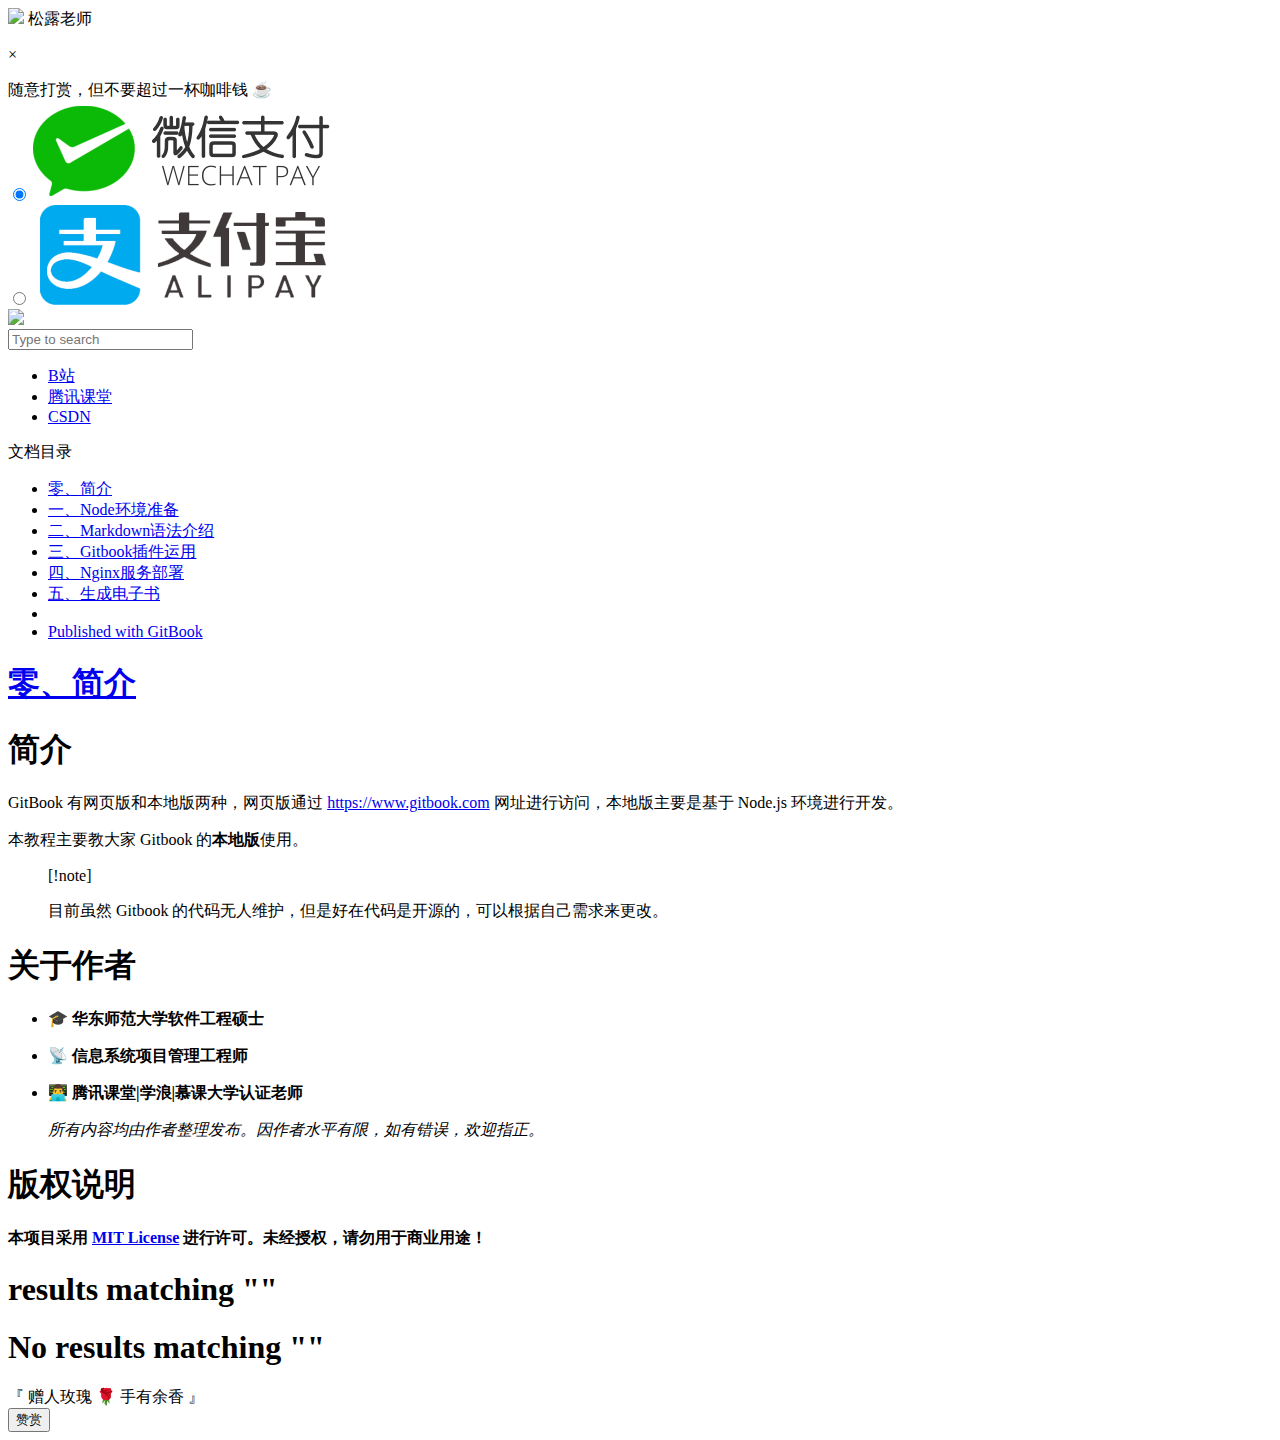
==== index.html @ 58464370 "Add files via upload" ====
<!DOCTYPE HTML>
<html lang="" >
    <head>
        <meta charset="UTF-8">
        <meta content="text/html; charset=utf-8" http-equiv="Content-Type">
        <title>零、简介 · Gitbook操作指南</title>
        <meta http-equiv="X-UA-Compatible" content="IE=edge" />
        <meta name="description" content="">
        <meta name="generator" content="GitBook 3.2.3">
        <meta name="author" content="松露老师">
        
        
    
    <link rel="stylesheet" href="gitbook/style.css">

    
            
                
                <link rel="stylesheet" href="gitbook/gitbook-plugin-code/plugin.css">
                
            
                
                <link rel="stylesheet" href="gitbook/gitbook-plugin-expandable-chapters/expandable-chapters.css">
                
            
                
                <link rel="stylesheet" href="gitbook/gitbook-plugin-back-to-top-button/plugin.css">
                
            
                
                <link rel="stylesheet" href="gitbook/gitbook-plugin-search-pro/search.css">
                
            
                
                <link rel="stylesheet" href="gitbook/gitbook-plugin-flexible-alerts/style.css">
                
            
                
                <link rel="stylesheet" href="gitbook/gitbook-plugin-highlight/website.css">
                
            
                
                <link rel="stylesheet" href="gitbook/gitbook-plugin-fontsettings/website.css">
                
            
                
                <link rel="stylesheet" href="gitbook/gitbook-plugin-theme-lou/lou.css">
                
            
        

    

    
        
    
        
    
        
    
        
    
        
    
        
    

        
    
    
    <meta name="HandheldFriendly" content="true"/>
    <meta name="viewport" content="width=device-width, initial-scale=1, user-scalable=no">
    <meta name="apple-mobile-web-app-capable" content="yes">
    <meta name="apple-mobile-web-app-status-bar-style" content="black">
    <link rel="apple-touch-icon-precomposed" sizes="152x152" href="gitbook/images/apple-touch-icon-precomposed-152.png">
    <link rel="shortcut icon" href="gitbook/images/favicon.ico" type="image/x-icon">

    
    <link rel="next" href="1环境准备.html" />
    
    

    </head>
    <body>
         
<div class="donate-modal modal">
  <div class="modal-header">
    <div>
      <span>
        <img
          id="modal-avatar"
          class="modal-avatar"
          src="https://qinius.kujiajia.xyz/aaa-dobe/%E5%8D%A1%E9%80%9A%E8%90%8C%E5%A4%B4%E5%83%8F.png"
        />
      </span>
      <span id="nickname"> 松露老师 </span>
      <p class="modal-close close" onclick="closeDonateModal()">×</p>
    </div>
    <div class="message">
      <div class="tip">
        <i></i>
        <span>随意打赏，但不要超过一杯咖啡钱 ☕️</span>
      </div>
    </div>
  </div>
  <div class="modal-content">
    <div class="modal-pay-way">
      <div id="wxpay" onclick="showDonateImg(0)">
        <input
          type="radio"
          name="pay-way"
          value="wxpay"
          class="zs-type"
          checked="checked"
        />
        <span>
          <img
            id="wxpay-logo"
            src="[data-uri]"
          />
        </span>
      </div>
      <div id="alipay" onclick="showDonateImg(1)">
        <input type="radio" name="pay-way" value="alipay" class="zs-type" />
        <span>
          <img
            id="alipay-logo"
            src="[data-uri]"
          />
        </span>
      </div>
    </div>
    <div class="modal-pay-qrcode">
      <img id="wxpay-code" src="https://qinius.kujiajia.xyz/aaa-dobe/%E8%B5%9E%E8%B5%8F%E7%A0%81-%E5%BE%AE%E4%BF%A1-%E6%96%B9.png" />
      <img
        id="alipay-code"
        src="https://qinius.kujiajia.xyz/aaa-dobe/%E8%B5%9E%E8%B5%8F%E7%A0%81-%E6%94%AF%E4%BB%98%E5%AE%9D-%E6%96%B9.png"
        hidden
      />
    </div>
  </div>
</div>
<div class="mask"></div>


<div class="book">
  <div class="header-inner">
    <!-- LOGO -->
    <div class="logo"></div>
    <span class="title"></span>

    <!-- Search -->
    
<div id="book-search-input" role="search">
    <input type="text" placeholder="Type to search" />
</div>


    <!-- Nav -->
    <ul class="header-nav">
      <li>
        <a href="https://space.bilibili.com/378936143" target="_blank">B站</a>
      </li><li>
        <a href="https://ke.qq.com/course/3613637" target="_blank">腾讯课堂</a>
      </li><li>
        <a href="https://edu.csdn.net/course/detail/32032" target="_blank">CSDN</a>
      </li>
    </ul>
  </div>

  <div class="book-summary">
    <div class="book-summary-title">文档目录</div>
     
    <nav role="navigation">


<ul class="summary">
    
    

    

    
        
        
    
        <li class="chapter active" data-level="1.1" data-path="./">
            
                <a href="./">
            
                    
                    零、简介
            
                </a>
            

            
        </li>
    
        <li class="chapter " data-level="1.2" data-path="1环境准备.html">
            
                <a href="1环境准备.html">
            
                    
                    一、Node环境准备
            
                </a>
            

            
        </li>
    
        <li class="chapter " data-level="1.3" data-path="2语法介绍.html">
            
                <a href="2语法介绍.html">
            
                    
                    二、Markdown语法介绍
            
                </a>
            

            
        </li>
    
        <li class="chapter " data-level="1.4" data-path="3插件运用.html">
            
                <a href="3插件运用.html">
            
                    
                    三、Gitbook插件运用
            
                </a>
            

            
        </li>
    
        <li class="chapter " data-level="1.5" data-path="4服务部署.html">
            
                <a href="4服务部署.html">
            
                    
                    四、Nginx服务部署
            
                </a>
            

            
        </li>
    
        <li class="chapter " data-level="1.6" data-path="5生成电子书.html">
            
                <a href="5生成电子书.html">
            
                    
                    五、生成电子书
            
                </a>
            

            
        </li>
    

    

    <li class="divider"></li>

    <li>
        <a href="https://www.gitbook.com" target="blank" class="gitbook-link">
            Published with GitBook
        </a>
    </li>
</ul>

</nav>
     
  </div>

  <!-- Content nav -->
  <div class="book-anchor">
    <div class="book-anchor-title"></div>

    <div class="book-anchor-body"></div>
  </div>

  <div class="book-body">
    
    <div class="body-inner">
       

<div class="book-header" role="navigation">
    

    <!-- Title -->
    <h1>
        <i class="fa fa-circle-o-notch fa-spin"></i>
        <a href="." >零、简介</a>
    </h1>
</div>



      <div class="page-wrapper" tabindex="-1" role="main">
        <div class="page-inner">
          
<div id="book-search-results">
    <div class="search-noresults">
    
          <section class="normal markdown-section">
             <p><span id="hidden-autonumber"></span></p>
<h1 class="article-title no-number" id="&#x7B80;&#x4ECB;">&#x7B80;&#x4ECB;</h1>

<p>GitBook &#x6709;&#x7F51;&#x9875;&#x7248;&#x548C;&#x672C;&#x5730;&#x7248;&#x4E24;&#x79CD;&#xFF0C;&#x7F51;&#x9875;&#x7248;&#x901A;&#x8FC7; <a href="https://www.gitbook.com" target="_blank">https://www.gitbook.com</a> &#x7F51;&#x5740;&#x8FDB;&#x884C;&#x8BBF;&#x95EE;&#xFF0C;&#x672C;&#x5730;&#x7248;&#x4E3B;&#x8981;&#x662F;&#x57FA;&#x4E8E; Node.js &#x73AF;&#x5883;&#x8FDB;&#x884C;&#x5F00;&#x53D1;&#x3002;</p>
<p>&#x672C;&#x6559;&#x7A0B;&#x4E3B;&#x8981;&#x6559;&#x5927;&#x5BB6; Gitbook &#x7684;<strong>&#x672C;&#x5730;&#x7248;</strong>&#x4F7F;&#x7528;&#x3002;</p>
<blockquote>
<p>[!note]</p>
<p>&#x76EE;&#x524D;&#x867D;&#x7136; Gitbook &#x7684;&#x4EE3;&#x7801;&#x65E0;&#x4EBA;&#x7EF4;&#x62A4;&#xFF0C;&#x4F46;&#x662F;&#x597D;&#x5728;&#x4EE3;&#x7801;&#x662F;&#x5F00;&#x6E90;&#x7684;&#xFF0C;&#x53EF;&#x4EE5;&#x6839;&#x636E;&#x81EA;&#x5DF1;&#x9700;&#x6C42;&#x6765;&#x66F4;&#x6539;&#x3002;</p>
</blockquote>
<h1 class="article-title no-number" id="&#x5173;&#x4E8E;&#x4F5C;&#x8005;">&#x5173;&#x4E8E;&#x4F5C;&#x8005;</h1>

<ul>
<li><p><strong>&#x1F393; &#x534E;&#x4E1C;&#x5E08;&#x8303;&#x5927;&#x5B66;&#x8F6F;&#x4EF6;&#x5DE5;&#x7A0B;&#x7855;&#x58EB;</strong></p>
</li>
<li><p><strong>&#x1F4E1; &#x4FE1;&#x606F;&#x7CFB;&#x7EDF;&#x9879;&#x76EE;&#x7BA1;&#x7406;&#x5DE5;&#x7A0B;&#x5E08;</strong></p>
</li>
<li><p><strong>&#x1F468;&#x200D;&#x1F4BB; &#x817E;&#x8BAF;&#x8BFE;&#x5802;|&#x5B66;&#x6D6A;|&#x6155;&#x8BFE;&#x5927;&#x5B66;&#x8BA4;&#x8BC1;&#x8001;&#x5E08;</strong></p>
</li>
</ul>
<blockquote>
<p><em>&#x6240;&#x6709;&#x5185;&#x5BB9;&#x5747;&#x7531;&#x4F5C;&#x8005;&#x6574;&#x7406;&#x53D1;&#x5E03;&#x3002;&#x56E0;&#x4F5C;&#x8005;&#x6C34;&#x5E73;&#x6709;&#x9650;&#xFF0C;&#x5982;&#x6709;&#x9519;&#x8BEF;&#xFF0C;&#x6B22;&#x8FCE;&#x6307;&#x6B63;&#x3002;</em></p>
</blockquote>
<h1 class="article-title no-number" id="&#x7248;&#x6743;&#x8BF4;&#x660E;">&#x7248;&#x6743;&#x8BF4;&#x660E;</h1>

<p><strong>&#x672C;&#x9879;&#x76EE;&#x91C7;&#x7528; <a href="https://opensource.org/licenses/MIT" target="_blank">MIT License</a> &#x8FDB;&#x884C;&#x8BB8;&#x53EF;&#x3002;&#x672A;&#x7ECF;&#x6388;&#x6743;&#xFF0C;&#x8BF7;&#x52FF;&#x7528;&#x4E8E;&#x5546;&#x4E1A;&#x7528;&#x9014;&#xFF01;</strong></p>
 
          </section>
          
    </div>
    <div class="search-results">
        <div class="has-results">
            
            <h1 class="search-results-title"><span class='search-results-count'></span> results matching "<span class='search-query'></span>"</h1>
            <ul class="search-results-list"></ul>
            
        </div>
        <div class="no-results">
            
            <h1 class="search-results-title">No results matching "<span class='search-query'></span>"</h1>
            
        </div>
    </div>
</div>
 
          <div class="book-footer">
            
            <div class="donate">
              <div>『 赠人玫瑰 🌹 手有余香 』</div>
              <button class="donate-btn" onclick="showModal()">赞赏</button>
            </div>
             
            <div class="copyright"></div>
            
          </div>
          
        </div>
      </div>
      
    </div>

      
    <a
      href="1环境准备.html"
      class="
        navigation navigation-next
        navigation-unique
      "
      aria-label="Next page: 一、Node环境准备"
    >
      <i class="fa fa-angle-right"></i>
    </a>
      
  </div>
  <script>
    function showModal() {
      document.getElementsByClassName("mask")[0].style.display = "block";
      document.getElementsByClassName("donate-modal")[0].style.display =
        "block";
    }
    // 切换赞赏码
    function showDonateImg(num) {
      let alipay = "";
      let wxpay = ""
      if(num){
        wxpay = "hidden"
      }else{
        alipay = "hidden"
      }
      document.getElementById("wxpay-code").hidden = wxpay;
      document.getElementById("alipay-code").hidden = alipay;
      document.getElementsByName("pay-way")[num].checked = "checked";
    }

    // 关闭赞赏框
    function closeDonateModal() {
      document.getElementsByClassName("mask")[0].style.display = "none";
      document.getElementsByClassName("donate-modal")[0].style.display = "none";
    }

    var gitbook = gitbook || [];
    gitbook.push(function () {
      gitbook.page.hasChanged({"page":{"title":"零、简介","level":"1.1","depth":1,"next":{"title":"一、Node环境准备","level":"1.2","depth":1,"path":"1环境准备.md","ref":"1环境准备.md","articles":[]},"dir":"ltr"},"config":{"plugins":["-lunr","-sharing","-search","-favicon","code","expandable-chapters","theme-lou","back-to-top-button","search-pro","flexible-alerts"],"styles":{"website":"styles/website.css","pdf":"styles/pdf.css","epub":"styles/epub.css","mobi":"styles/mobi.css","ebook":"styles/ebook.css","print":"styles/print.css"},"pluginsConfig":{"search-pro":{},"code":{"copyButtons":true},"theme-lou":{"hide-elements":[".summary .gitbook-link"],"color":"#2096FF","copyright":{"author":"松露老师"},"forbidCopy":false,"logo":"assets/logo.png","search-placeholder":"众里寻他千百度","copyrightLogo":"assets/copyright.png","favicon":"assets/favicon.ico","autoNumber":3},"fontsettings":{"theme":"white","family":"sans","size":2},"highlight":{},"back-to-top-button":{},"flexible-alerts":{"style":"flat","note":{"label":"Note","icon":"fa fa-info-circle","className":"info"},"tip":{"label":"Tip","icon":"fa fa-lightbulb-o","className":"tip"},"warning":{"label":"Warning","icon":"fa fa-exclamation-triangle","className":"warning"},"danger":{"label":"Attention","icon":"fa fa-ban","className":"danger"}},"theme-default":{"styles":{"website":"styles/website.css","pdf":"styles/pdf.css","epub":"styles/epub.css","mobi":"styles/mobi.css","ebook":"styles/ebook.css","print":"styles/print.css"},"showLevel":false},"expandable-chapters":{}},"theme":"default","author":"松露老师","lang":"zh-cn","pdf":{"pageNumbers":true,"fontSize":12,"fontFamily":"Arial","paperSize":"a4","chapterMark":"pagebreak","pageBreaksBefore":"/","margin":{"right":62,"left":62,"top":56,"bottom":56}},"structure":{"langs":"LANGS.md","readme":"README.md","glossary":"GLOSSARY.md","summary":"SUMMARY.md"},"variables":{"themeLou":{"nav":[{"target":"_blank","url":"https://space.bilibili.com/378936143","name":"B站"},{"target":"_blank","url":"https://ke.qq.com/course/3613637","name":"腾讯课堂"},{"target":"_blank","url":"https://edu.csdn.net/course/detail/32032","name":"CSDN"}],"footer":{"donate":{"button":"赞赏","avatar":"https://qinius.kujiajia.xyz/aaa-dobe/%E5%8D%A1%E9%80%9A%E8%90%8C%E5%A4%B4%E5%83%8F.png","nickname":"松露老师","message":"随意打赏，但不要超过一杯咖啡钱 ☕️","text":"『 赠人玫瑰 🌹 手有余香 』","wxpay":"https://qinius.kujiajia.xyz/aaa-dobe/%E8%B5%9E%E8%B5%8F%E7%A0%81-%E5%BE%AE%E4%BF%A1-%E6%96%B9.png","alipay":"https://qinius.kujiajia.xyz/aaa-dobe/%E8%B5%9E%E8%B5%8F%E7%A0%81-%E6%94%AF%E4%BB%98%E5%AE%9D-%E6%96%B9.png"},"copyright":true}}},"title":"Gitbook操作指南","gitbook":"*","description":"Gitbook电子书示例项目"},"file":{"path":"README.md","mtime":"2022-12-07T01:04:50.823Z","type":"markdown"},"gitbook":{"version":"3.2.3","time":"2022-12-07T01:12:46.435Z"},"basePath":".","book":{"language":""}});
    });
  </script>
</div>

        
    <script src="gitbook/gitbook.js"></script>
    <script src="gitbook/theme.js"></script>
    
        
        <script src="gitbook/gitbook-plugin-code/plugin.js"></script>
        
    
        
        <script src="gitbook/gitbook-plugin-expandable-chapters/expandable-chapters.js"></script>
        
    
        
        <script src="gitbook/gitbook-plugin-back-to-top-button/plugin.js"></script>
        
    
        
        <script src="gitbook/gitbook-plugin-search-pro/jquery.mark.min.js"></script>
        
    
        
        <script src="gitbook/gitbook-plugin-search-pro/search.js"></script>
        
    
        
        <script src="gitbook/gitbook-plugin-flexible-alerts/plugin.js"></script>
        
    
        
        <script src="gitbook/gitbook-plugin-fontsettings/fontsettings.js"></script>
        
    
        
        <script src="gitbook/gitbook-plugin-theme-lou/lou.js"></script>
        
    

    </body>
</html>
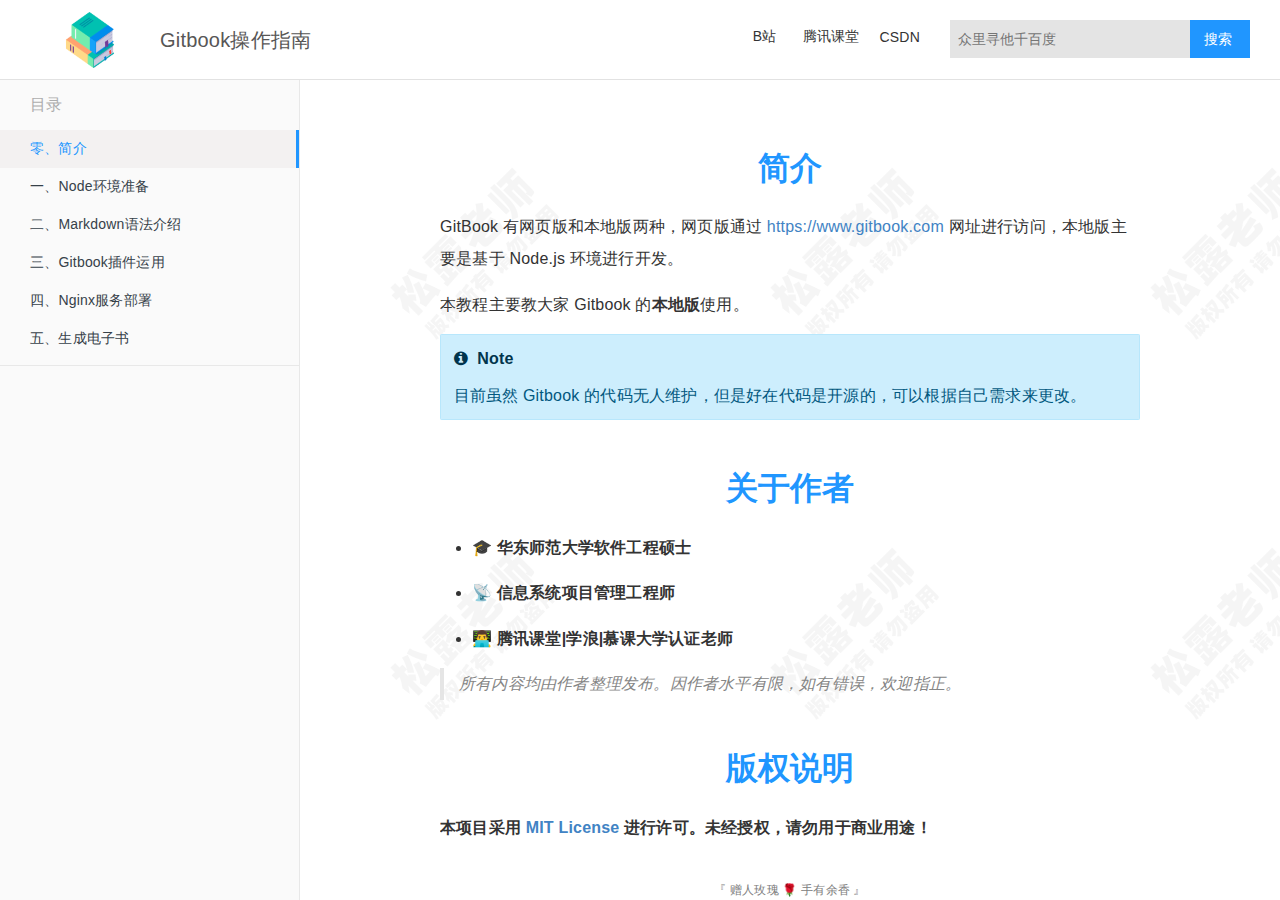
==== commit 98ca607f: "提交信息" ====
--- a/index.html
+++ b/index.html
@@ -411,7 +411,7 @@
 
     var gitbook = gitbook || [];
     gitbook.push(function () {
-      gitbook.page.hasChanged({"page":{"title":"零、简介","level":"1.1","depth":1,"next":{"title":"一、Node环境准备","level":"1.2","depth":1,"path":"1环境准备.md","ref":"1环境准备.md","articles":[]},"dir":"ltr"},"config":{"plugins":["-lunr","-sharing","-search","-favicon","code","expandable-chapters","theme-lou","back-to-top-button","search-pro","flexible-alerts"],"styles":{"website":"styles/website.css","pdf":"styles/pdf.css","epub":"styles/epub.css","mobi":"styles/mobi.css","ebook":"styles/ebook.css","print":"styles/print.css"},"pluginsConfig":{"search-pro":{},"code":{"copyButtons":true},"theme-lou":{"hide-elements":[".summary .gitbook-link"],"color":"#2096FF","copyright":{"author":"松露老师"},"forbidCopy":false,"logo":"assets/logo.png","search-placeholder":"众里寻他千百度","copyrightLogo":"assets/copyright.png","favicon":"assets/favicon.ico","autoNumber":3},"fontsettings":{"theme":"white","family":"sans","size":2},"highlight":{},"back-to-top-button":{},"flexible-alerts":{"style":"flat","note":{"label":"Note","icon":"fa fa-info-circle","className":"info"},"tip":{"label":"Tip","icon":"fa fa-lightbulb-o","className":"tip"},"warning":{"label":"Warning","icon":"fa fa-exclamation-triangle","className":"warning"},"danger":{"label":"Attention","icon":"fa fa-ban","className":"danger"}},"theme-default":{"styles":{"website":"styles/website.css","pdf":"styles/pdf.css","epub":"styles/epub.css","mobi":"styles/mobi.css","ebook":"styles/ebook.css","print":"styles/print.css"},"showLevel":false},"expandable-chapters":{}},"theme":"default","author":"松露老师","lang":"zh-cn","pdf":{"pageNumbers":true,"fontSize":12,"fontFamily":"Arial","paperSize":"a4","chapterMark":"pagebreak","pageBreaksBefore":"/","margin":{"right":62,"left":62,"top":56,"bottom":56}},"structure":{"langs":"LANGS.md","readme":"README.md","glossary":"GLOSSARY.md","summary":"SUMMARY.md"},"variables":{"themeLou":{"nav":[{"target":"_blank","url":"https://space.bilibili.com/378936143","name":"B站"},{"target":"_blank","url":"https://ke.qq.com/course/3613637","name":"腾讯课堂"},{"target":"_blank","url":"https://edu.csdn.net/course/detail/32032","name":"CSDN"}],"footer":{"donate":{"button":"赞赏","avatar":"https://qinius.kujiajia.xyz/aaa-dobe/%E5%8D%A1%E9%80%9A%E8%90%8C%E5%A4%B4%E5%83%8F.png","nickname":"松露老师","message":"随意打赏，但不要超过一杯咖啡钱 ☕️","text":"『 赠人玫瑰 🌹 手有余香 』","wxpay":"https://qinius.kujiajia.xyz/aaa-dobe/%E8%B5%9E%E8%B5%8F%E7%A0%81-%E5%BE%AE%E4%BF%A1-%E6%96%B9.png","alipay":"https://qinius.kujiajia.xyz/aaa-dobe/%E8%B5%9E%E8%B5%8F%E7%A0%81-%E6%94%AF%E4%BB%98%E5%AE%9D-%E6%96%B9.png"},"copyright":true}}},"title":"Gitbook操作指南","gitbook":"*","description":"Gitbook电子书示例项目"},"file":{"path":"README.md","mtime":"2022-12-07T01:04:50.823Z","type":"markdown"},"gitbook":{"version":"3.2.3","time":"2022-12-07T01:12:46.435Z"},"basePath":".","book":{"language":""}});
+      gitbook.page.hasChanged({"page":{"title":"零、简介","level":"1.1","depth":1,"next":{"title":"一、Node环境准备","level":"1.2","depth":1,"path":"1环境准备.md","ref":"1环境准备.md","articles":[]},"dir":"ltr"},"config":{"plugins":["-lunr","-sharing","-search","-favicon","code","expandable-chapters","theme-lou","back-to-top-button","search-pro","flexible-alerts"],"styles":{"website":"styles/website.css","pdf":"styles/pdf.css","epub":"styles/epub.css","mobi":"styles/mobi.css","ebook":"styles/ebook.css","print":"styles/print.css"},"pluginsConfig":{"search-pro":{},"code":{"copyButtons":true},"theme-lou":{"hide-elements":[".summary .gitbook-link"],"color":"#2096FF","copyright":{"author":"松露老师"},"forbidCopy":false,"logo":"assets/logo.png","search-placeholder":"众里寻他千百度","copyrightLogo":"assets/copyright.png","favicon":"assets/favicon.ico","autoNumber":3},"fontsettings":{"theme":"white","family":"sans","size":2},"highlight":{},"back-to-top-button":{},"flexible-alerts":{"danger":{"className":"danger","icon":"fa fa-ban","label":"Attention"},"note":{"className":"info","icon":"fa fa-info-circle","label":"Note"},"style":"flat","tip":{"className":"tip","icon":"fa fa-lightbulb-o","label":"Tip"},"warning":{"className":"warning","icon":"fa fa-exclamation-triangle","label":"Warning"}},"theme-default":{"styles":{"website":"styles/website.css","pdf":"styles/pdf.css","epub":"styles/epub.css","mobi":"styles/mobi.css","ebook":"styles/ebook.css","print":"styles/print.css"},"showLevel":false},"expandable-chapters":{}},"theme":"default","author":"松露老师","lang":"zh-cn","pdf":{"pageNumbers":true,"fontSize":12,"fontFamily":"Arial","paperSize":"a4","chapterMark":"pagebreak","pageBreaksBefore":"/","margin":{"right":62,"left":62,"top":56,"bottom":56}},"structure":{"langs":"LANGS.md","readme":"README.md","glossary":"GLOSSARY.md","summary":"SUMMARY.md"},"variables":{"themeLou":{"nav":[{"target":"_blank","url":"https://space.bilibili.com/378936143","name":"B站"},{"target":"_blank","url":"https://ke.qq.com/course/3613637","name":"腾讯课堂"},{"target":"_blank","url":"https://edu.csdn.net/course/detail/32032","name":"CSDN"}],"footer":{"donate":{"button":"赞赏","avatar":"https://qinius.kujiajia.xyz/aaa-dobe/%E5%8D%A1%E9%80%9A%E8%90%8C%E5%A4%B4%E5%83%8F.png","nickname":"松露老师","message":"随意打赏，但不要超过一杯咖啡钱 ☕️","text":"『 赠人玫瑰 🌹 手有余香 』","wxpay":"https://qinius.kujiajia.xyz/aaa-dobe/%E8%B5%9E%E8%B5%8F%E7%A0%81-%E5%BE%AE%E4%BF%A1-%E6%96%B9.png","alipay":"https://qinius.kujiajia.xyz/aaa-dobe/%E8%B5%9E%E8%B5%8F%E7%A0%81-%E6%94%AF%E4%BB%98%E5%AE%9D-%E6%96%B9.png"},"copyright":true}}},"title":"Gitbook操作指南","gitbook":"*","description":"Gitbook电子书示例项目"},"file":{"path":"README.md","mtime":"2022-12-07T01:13:07.000Z","type":"markdown"},"gitbook":{"version":"3.2.3","time":"2023-04-21T16:16:29.232Z"},"basePath":".","book":{"language":""}});
     });
   </script>
 </div>
--- a/gitbook/gitbook-plugin-code/plugin.css
+++ b/gitbook/gitbook-plugin-code/plugin.css
@@ -0,0 +1,37 @@
+#code-textarea {
+  height: 0;
+  position: fixed;
+  top: -1000px;
+  width: 0;
+}
+
+.code-wrapper {
+  position: relative;
+}
+
+.code-wrapper i {
+  color: #c1c7cd;
+  cursor: pointer;
+  font-size: 12px;
+  font-weight: bold;
+  position: absolute;
+  right: 1em;
+  top: 1em;
+}
+
+.code-wrapper pre {
+  background: #f7f8f9;
+  border-radius: 3px;
+  counter-reset: line;
+  font-size: 15px;
+}
+
+.code-wrapper pre > code > span.code-line:before {
+  counter-increment: line;
+  color: #c1c7cd;
+  content: counter(line);
+  display: inline-block;
+  font-size: 12px;
+  margin-right: 1.5em;
+  width: 1em;
+}
--- a/gitbook/gitbook-plugin-expandable-chapters/expandable-chapters.css
+++ b/gitbook/gitbook-plugin-expandable-chapters/expandable-chapters.css
@@ -0,0 +1,29 @@
+.book .book-summary .chapter > .articles {
+	overflow: hidden;
+	max-height: 0px;
+}
+
+.book .book-summary .chapter.expanded > .articles {
+	max-height: 9999px;
+}
+
+.book .book-summary .exc-trigger {
+	position: absolute;
+  	left: 12px;
+  	top: 12px;
+}
+
+.book .book-summary ul.summary li a,
+.book .book-summary ul.summary li span {
+	padding-left: 30px;
+	cursor: pointer;
+}
+
+.book .book-summary .exc-trigger:before {
+  	content: "\f054";
+}
+
+.book .book-summary .expanded > a .exc-trigger:before,
+.book .book-summary .expanded > span .exc-trigger:before {
+	content: "\f078";
+}
--- a/gitbook/gitbook-plugin-back-to-top-button/plugin.css
+++ b/gitbook/gitbook-plugin-back-to-top-button/plugin.css
@@ -0,0 +1,55 @@
+.back-to-top {
+    position: fixed;
+    bottom: 25px;
+    right: 25px;
+    background: rgba(0, 0, 0, 0.5);
+    width: 50px;
+    height: 50px;
+    display: block;
+    text-decoration: none;
+    -webkit-border-radius: 35px;
+    -moz-border-radius: 35px;
+    border-radius: 35px;
+    display: none;
+}
+.back-to-top i {
+    color: #fff;
+    margin: 0;
+    position: relative;
+    left: 15px;
+    top: 14px;
+    font-size: 22px;
+}
+.back-to-top:hover {
+    background: rgba(0, 0, 0, 0.9);
+    cursor: pointer;	
+}
+.book.color-theme-1 .back-to-top {
+    background: rgba(112, 66, 20, 0.5);
+}
+.book.color-theme-1 .back-to-top i {
+    color: #f3eacb;
+}
+.book.color-theme-1 .back-to-top:hover {
+    background: rgba(112, 66, 20, 0.9);
+}
+.book.color-theme-2 .back-to-top {
+    background: rgba(189, 202, 219, 0.5);
+}
+.book.color-theme-2 .back-to-top i {
+    color: #1C1F2B;
+}
+.book.color-theme-2 .back-to-top:hover {
+    background: rgba(189, 202, 219, 0.9);
+}
+
+@media only screen 
+  and (min-device-width: 320px) 
+  and (max-device-width: 480px)
+  and (-webkit-min-device-pixel-ratio: 2)
+  and (orientation: portrait) {
+	.back-to-top {
+		bottom: 10px;
+		right: 10px;
+	}
+}--- a/gitbook/gitbook-plugin-search-pro/search.css
+++ b/gitbook/gitbook-plugin-search-pro/search.css
@@ -0,0 +1,41 @@
+/*
+    This CSS only styled the search results section, not the search input
+    It defines the basic interraction to hide content when displaying results, etc
+*/
+#book-search-input {
+  background: inherit;
+}
+#book-search-results .search-results {
+  display: none;
+}
+#book-search-results .search-results ul.search-results-list {
+  list-style-type: none;
+  padding-left: 0;
+}
+#book-search-results .search-results ul.search-results-list li {
+  margin-bottom: 1.5rem;
+  padding-bottom: 0.5rem;
+  /* Highlight results */
+}
+#book-search-results .search-results ul.search-results-list li p em {
+  background-color: rgba(255, 220, 0, 0.4);
+  font-style: normal;
+}
+#book-search-results .search-results .no-results {
+  display: none;
+}
+#book-search-results.open .search-results {
+  display: block;
+}
+#book-search-results.open .search-noresults {
+  display: none;
+}
+#book-search-results.no-results .search-results .has-results {
+  display: none;
+}
+#book-search-results.no-results .search-results .no-results {
+  display: block;
+}
+#book-search-results span.search-highlight-keyword {
+  background: #ff0;
+}
--- a/gitbook/gitbook-plugin-flexible-alerts/style.css
+++ b/gitbook/gitbook-plugin-flexible-alerts/style.css
@@ -0,0 +1,126 @@
+.alert {
+    display: block;
+    position: relative;
+    word-wrap: break-word;
+    word-break: break-word;
+    padding: .75rem 1.25rem;
+    margin-bottom: 1rem;
+}
+
+.alert > * {
+    max-width: 100%;
+}
+
+.alert + .alert {
+    margin-top: -.25rem;
+}
+
+.alert p {
+    margin-top: .5rem;
+    margin-bottom: .5rem;
+}
+
+.alert i {
+    margin-right: .5rem;
+}
+
+.alert .title {
+    font-weight: 600;
+    margin: 0;
+}
+
+.alert > :first-child {
+    margin-top: 0;
+}
+
+.alert > :last-child {
+    margin-bottom: 0;
+}
+
+.alert.callout {  
+    border: 1px solid #eee;
+    border-left-width: .25rem;
+    border-radius: .25rem;
+    background: #FFF;
+}
+
+.alert.callout.warning {
+    border-left-color: #f0ad4e !important;
+}
+
+.alert.callout.warning .title {
+    color: #f0ad4e;
+}
+
+.alert.callout.tip {
+    border-left-color: #28a745 !important;
+}
+
+.alert.callout.tip .title {
+    color: #28a745;
+}
+
+.alert.callout.info {
+    border-left-color: #17a2b8 !important;
+}
+
+.alert.callout.info .title {
+    color: #17a2b8;
+}
+
+.alert.callout.danger {
+    border-left-color: #dc3545 !important;
+}
+
+.alert.callout.danger .title {
+    color: #dc3545;
+}
+
+.alert.flat {
+    border: 1px solid transparent;
+    border-radius: .125rem;
+
+    color: #383d41;
+    background-color: #e2e3e5;
+    border-color: #d6d8db;
+}
+
+.alert.flat.info {
+    color: #02587f;
+    background-color: #cdeefd;
+    border-color: #b8e7fc;
+}
+
+.alert.flat.info .title {
+    color: #01354d;
+}
+
+.alert.flat.tip {
+    color: #285b2a;
+    background-color: #dbefdc;
+    border-color: #cde9ce;
+}
+
+.alert.flat.tip .title {
+    color: #18381a;
+}
+
+.alert.flat.warning {
+    color: #852d12;
+    background-color: #ffddd3;
+    border-color: #ffd0c1;
+}
+
+.alert.flat.warning .title {
+    color: #581e0c;
+}
+
+.alert.flat.danger {
+    color: #7f231c;
+    background-color: #fdd9d7;
+    border-color: #fccac7;
+}
+
+.alert.flat.danger .title {
+    color: #551713;
+}--- a/gitbook/gitbook-plugin-highlight/website.css
+++ b/gitbook/gitbook-plugin-highlight/website.css
@@ -0,0 +1,434 @@
+.book .book-body .page-wrapper .page-inner section.normal pre,
+.book .book-body .page-wrapper .page-inner section.normal code {
+  /* http://jmblog.github.com/color-themes-for-google-code-highlightjs */
+  /* Tomorrow Comment */
+  /* Tomorrow Red */
+  /* Tomorrow Orange */
+  /* Tomorrow Yellow */
+  /* Tomorrow Green */
+  /* Tomorrow Aqua */
+  /* Tomorrow Blue */
+  /* Tomorrow Purple */
+}
+.book .book-body .page-wrapper .page-inner section.normal pre .hljs-comment,
+.book .book-body .page-wrapper .page-inner section.normal code .hljs-comment,
+.book .book-body .page-wrapper .page-inner section.normal pre .hljs-title,
+.book .book-body .page-wrapper .page-inner section.normal code .hljs-title {
+  color: #8e908c;
+}
+.book .book-body .page-wrapper .page-inner section.normal pre .hljs-variable,
+.book .book-body .page-wrapper .page-inner section.normal code .hljs-variable,
+.book .book-body .page-wrapper .page-inner section.normal pre .hljs-attribute,
+.book .book-body .page-wrapper .page-inner section.normal code .hljs-attribute,
+.book .book-body .page-wrapper .page-inner section.normal pre .hljs-tag,
+.book .book-body .page-wrapper .page-inner section.normal code .hljs-tag,
+.book .book-body .page-wrapper .page-inner section.normal pre .hljs-regexp,
+.book .book-body .page-wrapper .page-inner section.normal code .hljs-regexp,
+.book .book-body .page-wrapper .page-inner section.normal pre .hljs-deletion,
+.book .book-body .page-wrapper .page-inner section.normal code .hljs-deletion,
+.book .book-body .page-wrapper .page-inner section.normal pre .ruby .hljs-constant,
+.book .book-body .page-wrapper .page-inner section.normal code .ruby .hljs-constant,
+.book .book-body .page-wrapper .page-inner section.normal pre .xml .hljs-tag .hljs-title,
+.book .book-body .page-wrapper .page-inner section.normal code .xml .hljs-tag .hljs-title,
+.book .book-body .page-wrapper .page-inner section.normal pre .xml .hljs-pi,
+.book .book-body .page-wrapper .page-inner section.normal code .xml .hljs-pi,
+.book .book-body .page-wrapper .page-inner section.normal pre .xml .hljs-doctype,
+.book .book-body .page-wrapper .page-inner section.normal code .xml .hljs-doctype,
+.book .book-body .page-wrapper .page-inner section.normal pre .html .hljs-doctype,
+.book .book-body .page-wrapper .page-inner section.normal code .html .hljs-doctype,
+.book .book-body .page-wrapper .page-inner section.normal pre .css .hljs-id,
+.book .book-body .page-wrapper .page-inner section.normal code .css .hljs-id,
+.book .book-body .page-wrapper .page-inner section.normal pre .css .hljs-class,
+.book .book-body .page-wrapper .page-inner section.normal code .css .hljs-class,
+.book .book-body .page-wrapper .page-inner section.normal pre .css .hljs-pseudo,
+.book .book-body .page-wrapper .page-inner section.normal code .css .hljs-pseudo {
+  color: #c82829;
+}
+.book .book-body .page-wrapper .page-inner section.normal pre .hljs-number,
+.book .book-body .page-wrapper .page-inner section.normal code .hljs-number,
+.book .book-body .page-wrapper .page-inner section.normal pre .hljs-preprocessor,
+.book .book-body .page-wrapper .page-inner section.normal code .hljs-preprocessor,
+.book .book-body .page-wrapper .page-inner section.normal pre .hljs-pragma,
+.book .book-body .page-wrapper .page-inner section.normal code .hljs-pragma,
+.book .book-body .page-wrapper .page-inner section.normal pre .hljs-built_in,
+.book .book-body .page-wrapper .page-inner section.normal code .hljs-built_in,
+.book .book-body .page-wrapper .page-inner section.normal pre .hljs-literal,
+.book .book-body .page-wrapper .page-inner section.normal code .hljs-literal,
+.book .book-body .page-wrapper .page-inner section.normal pre .hljs-params,
+.book .book-body .page-wrapper .page-inner section.normal code .hljs-params,
+.book .book-body .page-wrapper .page-inner section.normal pre .hljs-constant,
+.book .book-body .page-wrapper .page-inner section.normal code .hljs-constant {
+  color: #f5871f;
+}
+.book .book-body .page-wrapper .page-inner section.normal pre .ruby .hljs-class .hljs-title,
+.book .book-body .page-wrapper .page-inner section.normal code .ruby .hljs-class .hljs-title,
+.book .book-body .page-wrapper .page-inner section.normal pre .css .hljs-rules .hljs-attribute,
+.book .book-body .page-wrapper .page-inner section.normal code .css .hljs-rules .hljs-attribute {
+  color: #eab700;
+}
+.book .book-body .page-wrapper .page-inner section.normal pre .hljs-string,
+.book .book-body .page-wrapper .page-inner section.normal code .hljs-string,
+.book .book-body .page-wrapper .page-inner section.normal pre .hljs-value,
+.book .book-body .page-wrapper .page-inner section.normal code .hljs-value,
+.book .book-body .page-wrapper .page-inner section.normal pre .hljs-inheritance,
+.book .book-body .page-wrapper .page-inner section.normal code .hljs-inheritance,
+.book .book-body .page-wrapper .page-inner section.normal pre .hljs-header,
+.book .book-body .page-wrapper .page-inner section.normal code .hljs-header,
+.book .book-body .page-wrapper .page-inner section.normal pre .hljs-addition,
+.book .book-body .page-wrapper .page-inner section.normal code .hljs-addition,
+.book .book-body .page-wrapper .page-inner section.normal pre .ruby .hljs-symbol,
+.book .book-body .page-wrapper .page-inner section.normal code .ruby .hljs-symbol,
+.book .book-body .page-wrapper .page-inner section.normal pre .xml .hljs-cdata,
+.book .book-body .page-wrapper .page-inner section.normal code .xml .hljs-cdata {
+  color: #718c00;
+}
+.book .book-body .page-wrapper .page-inner section.normal pre .css .hljs-hexcolor,
+.book .book-body .page-wrapper .page-inner section.normal code .css .hljs-hexcolor {
+  color: #3e999f;
+}
+.book .book-body .page-wrapper .page-inner section.normal pre .hljs-function,
+.book .book-body .page-wrapper .page-inner section.normal code .hljs-function,
+.book .book-body .page-wrapper .page-inner section.normal pre .python .hljs-decorator,
+.book .book-body .page-wrapper .page-inner section.normal code .python .hljs-decorator,
+.book .book-body .page-wrapper .page-inner section.normal pre .python .hljs-title,
+.book .book-body .page-wrapper .page-inner section.normal code .python .hljs-title,
+.book .book-body .page-wrapper .page-inner section.normal pre .ruby .hljs-function .hljs-title,
+.book .book-body .page-wrapper .page-inner section.normal code .ruby .hljs-function .hljs-title,
+.book .book-body .page-wrapper .page-inner section.normal pre .ruby .hljs-title .hljs-keyword,
+.book .book-body .page-wrapper .page-inner section.normal code .ruby .hljs-title .hljs-keyword,
+.book .book-body .page-wrapper .page-inner section.normal pre .perl .hljs-sub,
+.book .book-body .page-wrapper .page-inner section.normal code .perl .hljs-sub,
+.book .book-body .page-wrapper .page-inner section.normal pre .javascript .hljs-title,
+.book .book-body .page-wrapper .page-inner section.normal code .javascript .hljs-title,
+.book .book-body .page-wrapper .page-inner section.normal pre .coffeescript .hljs-title,
+.book .book-body .page-wrapper .page-inner section.normal code .coffeescript .hljs-title {
+  color: #4271ae;
+}
+.book .book-body .page-wrapper .page-inner section.normal pre .hljs-keyword,
+.book .book-body .page-wrapper .page-inner section.normal code .hljs-keyword,
+.book .book-body .page-wrapper .page-inner section.normal pre .javascript .hljs-function,
+.book .book-body .page-wrapper .page-inner section.normal code .javascript .hljs-function {
+  color: #8959a8;
+}
+.book .book-body .page-wrapper .page-inner section.normal pre .hljs,
+.book .book-body .page-wrapper .page-inner section.normal code .hljs {
+  display: block;
+  background: white;
+  color: #4d4d4c;
+  padding: 0.5em;
+}
+.book .book-body .page-wrapper .page-inner section.normal pre .coffeescript .javascript,
+.book .book-body .page-wrapper .page-inner section.normal code .coffeescript .javascript,
+.book .book-body .page-wrapper .page-inner section.normal pre .javascript .xml,
+.book .book-body .page-wrapper .page-inner section.normal code .javascript .xml,
+.book .book-body .page-wrapper .page-inner section.normal pre .tex .hljs-formula,
+.book .book-body .page-wrapper .page-inner section.normal code .tex .hljs-formula,
+.book .book-body .page-wrapper .page-inner section.normal pre .xml .javascript,
+.book .book-body .page-wrapper .page-inner section.normal code .xml .javascript,
+.book .book-body .page-wrapper .page-inner section.normal pre .xml .vbscript,
+.book .book-body .page-wrapper .page-inner section.normal code .xml .vbscript,
+.book .book-body .page-wrapper .page-inner section.normal pre .xml .css,
+.book .book-body .page-wrapper .page-inner section.normal code .xml .css,
+.book .book-body .page-wrapper .page-inner section.normal pre .xml .hljs-cdata,
+.book .book-body .page-wrapper .page-inner section.normal code .xml .hljs-cdata {
+  opacity: 0.5;
+}
+.book.color-theme-1 .book-body .page-wrapper .page-inner section.normal pre,
+.book.color-theme-1 .book-body .page-wrapper .page-inner section.normal code {
+  /*
+
+Orginal Style from ethanschoonover.com/solarized (c) Jeremy Hull <sourdrums@gmail.com>
+
+*/
+  /* Solarized Green */
+  /* Solarized Cyan */
+  /* Solarized Blue */
+  /* Solarized Yellow */
+  /* Solarized Orange */
+  /* Solarized Red */
+  /* Solarized Violet */
+}
+.book.color-theme-1 .book-body .page-wrapper .page-inner section.normal pre .hljs,
+.book.color-theme-1 .book-body .page-wrapper .page-inner section.normal code .hljs {
+  display: block;
+  padding: 0.5em;
+  background: #fdf6e3;
+  color: #657b83;
+}
+.book.color-theme-1 .book-body .page-wrapper .page-inner section.normal pre .hljs-comment,
+.book.color-theme-1 .book-body .page-wrapper .page-inner section.normal code .hljs-comment,
+.book.color-theme-1 .book-body .page-wrapper .page-inner section.normal pre .hljs-template_comment,
+.book.color-theme-1 .book-body .page-wrapper .page-inner section.normal code .hljs-template_comment,
+.book.color-theme-1 .book-body .page-wrapper .page-inner section.normal pre .diff .hljs-header,
+.book.color-theme-1 .book-body .page-wrapper .page-inner section.normal code .diff .hljs-header,
+.book.color-theme-1 .book-body .page-wrapper .page-inner section.normal pre .hljs-doctype,
+.book.color-theme-1 .book-body .page-wrapper .page-inner section.normal code .hljs-doctype,
+.book.color-theme-1 .book-body .page-wrapper .page-inner section.normal pre .hljs-pi,
+.book.color-theme-1 .book-body .page-wrapper .page-inner section.normal code .hljs-pi,
+.book.color-theme-1 .book-body .page-wrapper .page-inner section.normal pre .lisp .hljs-string,
+.book.color-theme-1 .book-body .page-wrapper .page-inner section.normal code .lisp .hljs-string,
+.book.color-theme-1 .book-body .page-wrapper .page-inner section.normal pre .hljs-javadoc,
+.book.color-theme-1 .book-body .page-wrapper .page-inner section.normal code .hljs-javadoc {
+  color: #93a1a1;
+}
+.book.color-theme-1 .book-body .page-wrapper .page-inner section.normal pre .hljs-keyword,
+.book.color-theme-1 .book-body .page-wrapper .page-inner section.normal code .hljs-keyword,
+.book.color-theme-1 .book-body .page-wrapper .page-inner section.normal pre .hljs-winutils,
+.book.color-theme-1 .book-body .page-wrapper .page-inner section.normal code .hljs-winutils,
+.book.color-theme-1 .book-body .page-wrapper .page-inner section.normal pre .method,
+.book.color-theme-1 .book-body .page-wrapper .page-inner section.normal code .method,
+.book.color-theme-1 .book-body .page-wrapper .page-inner section.normal pre .hljs-addition,
+.book.color-theme-1 .book-body .page-wrapper .page-inner section.normal code .hljs-addition,
+.book.color-theme-1 .book-body .page-wrapper .page-inner section.normal pre .css .hljs-tag,
+.book.color-theme-1 .book-body .page-wrapper .page-inner section.normal code .css .hljs-tag,
+.book.color-theme-1 .book-body .page-wrapper .page-inner section.normal pre .hljs-request,
+.book.color-theme-1 .book-body .page-wrapper .page-inner section.normal code .hljs-request,
+.book.color-theme-1 .book-body .page-wrapper .page-inner section.normal pre .hljs-status,
+.book.color-theme-1 .book-body .page-wrapper .page-inner section.normal code .hljs-status,
+.book.color-theme-1 .book-body .page-wrapper .page-inner section.normal pre .nginx .hljs-title,
+.book.color-theme-1 .book-body .page-wrapper .page-inner section.normal code .nginx .hljs-title {
+  color: #859900;
+}
+.book.color-theme-1 .book-body .page-wrapper .page-inner section.normal pre .hljs-number,
+.book.color-theme-1 .book-body .page-wrapper .page-inner section.normal code .hljs-number,
+.book.color-theme-1 .book-body .page-wrapper .page-inner section.normal pre .hljs-command,
+.book.color-theme-1 .book-body .page-wrapper .page-inner section.normal code .hljs-command,
+.book.color-theme-1 .book-body .page-wrapper .page-inner section.normal pre .hljs-string,
+.book.color-theme-1 .book-body .page-wrapper .page-inner section.normal code .hljs-string,
+.book.color-theme-1 .book-body .page-wrapper .page-inner section.normal pre .hljs-tag .hljs-value,
+.book.color-theme-1 .book-body .page-wrapper .page-inner section.normal code .hljs-tag .hljs-value,
+.book.color-theme-1 .book-body .page-wrapper .page-inner section.normal pre .hljs-rules .hljs-value,
+.book.color-theme-1 .book-body .page-wrapper .page-inner section.normal code .hljs-rules .hljs-value,
+.book.color-theme-1 .book-body .page-wrapper .page-inner section.normal pre .hljs-phpdoc,
+.book.color-theme-1 .book-body .page-wrapper .page-inner section.normal code .hljs-phpdoc,
+.book.color-theme-1 .book-body .page-wrapper .page-inner section.normal pre .tex .hljs-formula,
+.book.color-theme-1 .book-body .page-wrapper .page-inner section.normal code .tex .hljs-formula,
+.book.color-theme-1 .book-body .page-wrapper .page-inner section.normal pre .hljs-regexp,
+.book.color-theme-1 .book-body .page-wrapper .page-inner section.normal code .hljs-regexp,
+.book.color-theme-1 .book-body .page-wrapper .page-inner section.normal pre .hljs-hexcolor,
+.book.color-theme-1 .book-body .page-wrapper .page-inner section.normal code .hljs-hexcolor,
+.book.color-theme-1 .book-body .page-wrapper .page-inner section.normal pre .hljs-link_url,
+.book.color-theme-1 .book-body .page-wrapper .page-inner section.normal code .hljs-link_url {
+  color: #2aa198;
+}
+.book.color-theme-1 .book-body .page-wrapper .page-inner section.normal pre .hljs-title,
+.book.color-theme-1 .book-body .page-wrapper .page-inner section.normal code .hljs-title,
+.book.color-theme-1 .book-body .page-wrapper .page-inner section.normal pre .hljs-localvars,
+.book.color-theme-1 .book-body .page-wrapper .page-inner section.normal code .hljs-localvars,
+.book.color-theme-1 .book-body .page-wrapper .page-inner section.normal pre .hljs-chunk,
+.book.color-theme-1 .book-body .page-wrapper .page-inner section.normal code .hljs-chunk,
+.book.color-theme-1 .book-body .page-wrapper .page-inner section.normal pre .hljs-decorator,
+.book.color-theme-1 .book-body .page-wrapper .page-inner section.normal code .hljs-decorator,
+.book.color-theme-1 .book-body .page-wrapper .page-inner section.normal pre .hljs-built_in,
+.book.color-theme-1 .book-body .page-wrapper .page-inner section.normal code .hljs-built_in,
+.book.color-theme-1 .book-body .page-wrapper .page-inner section.normal pre .hljs-identifier,
+.book.color-theme-1 .book-body .page-wrapper .page-inner section.normal code .hljs-identifier,
+.book.color-theme-1 .book-body .page-wrapper .page-inner section.normal pre .vhdl .hljs-literal,
+.book.color-theme-1 .book-body .page-wrapper .page-inner section.normal code .vhdl .hljs-literal,
+.book.color-theme-1 .book-body .page-wrapper .page-inner section.normal pre .hljs-id,
+.book.color-theme-1 .book-body .page-wrapper .page-inner section.normal code .hljs-id,
+.book.color-theme-1 .book-body .page-wrapper .page-inner section.normal pre .css .hljs-function,
+.book.color-theme-1 .book-body .page-wrapper .page-inner section.normal code .css .hljs-function {
+  color: #268bd2;
+}
+.book.color-theme-1 .book-body .page-wrapper .page-inner section.normal pre .hljs-attribute,
+.book.color-theme-1 .book-body .page-wrapper .page-inner section.normal code .hljs-attribute,
+.book.color-theme-1 .book-body .page-wrapper .page-inner section.normal pre .hljs-variable,
+.book.color-theme-1 .book-body .page-wrapper .page-inner section.normal code .hljs-variable,
+.book.color-theme-1 .book-body .page-wrapper .page-inner section.normal pre .lisp .hljs-body,
+.book.color-theme-1 .book-body .page-wrapper .page-inner section.normal code .lisp .hljs-body,
+.book.color-theme-1 .book-body .page-wrapper .page-inner section.normal pre .smalltalk .hljs-number,
+.book.color-theme-1 .book-body .page-wrapper .page-inner section.normal code .smalltalk .hljs-number,
+.book.color-theme-1 .book-body .page-wrapper .page-inner section.normal pre .hljs-constant,
+.book.color-theme-1 .book-body .page-wrapper .page-inner section.normal code .hljs-constant,
+.book.color-theme-1 .book-body .page-wrapper .page-inner section.normal pre .hljs-class .hljs-title,
+.book.color-theme-1 .book-body .page-wrapper .page-inner section.normal code .hljs-class .hljs-title,
+.book.color-theme-1 .book-body .page-wrapper .page-inner section.normal pre .hljs-parent,
+.book.color-theme-1 .book-body .page-wrapper .page-inner section.normal code .hljs-parent,
+.book.color-theme-1 .book-body .page-wrapper .page-inner section.normal pre .haskell .hljs-type,
+.book.color-theme-1 .book-body .page-wrapper .page-inner section.normal code .haskell .hljs-type,
+.book.color-theme-1 .book-body .page-wrapper .page-inner section.normal pre .hljs-link_reference,
+.book.color-theme-1 .book-body .page-wrapper .page-inner section.normal code .hljs-link_reference {
+  color: #b58900;
+}
+.book.color-theme-1 .book-body .page-wrapper .page-inner section.normal pre .hljs-preprocessor,
+.book.color-theme-1 .book-body .page-wrapper .page-inner section.normal code .hljs-preprocessor,
+.book.color-theme-1 .book-body .page-wrapper .page-inner section.normal pre .hljs-preprocessor .hljs-keyword,
+.book.color-theme-1 .book-body .page-wrapper .page-inner section.normal code .hljs-preprocessor .hljs-keyword,
+.book.color-theme-1 .book-body .page-wrapper .page-inner section.normal pre .hljs-pragma,
+.book.color-theme-1 .book-body .page-wrapper .page-inner section.normal code .hljs-pragma,
+.book.color-theme-1 .book-body .page-wrapper .page-inner section.normal pre .hljs-shebang,
+.book.color-theme-1 .book-body .page-wrapper .page-inner section.normal code .hljs-shebang,
+.book.color-theme-1 .book-body .page-wrapper .page-inner section.normal pre .hljs-symbol,
+.book.color-theme-1 .book-body .page-wrapper .page-inner section.normal code .hljs-symbol,
+.book.color-theme-1 .book-body .page-wrapper .page-inner section.normal pre .hljs-symbol .hljs-string,
+.book.color-theme-1 .book-body .page-wrapper .page-inner section.normal code .hljs-symbol .hljs-string,
+.book.color-theme-1 .book-body .page-wrapper .page-inner section.normal pre .diff .hljs-change,
+.book.color-theme-1 .book-body .page-wrapper .page-inner section.normal code .diff .hljs-change,
+.book.color-theme-1 .book-body .page-wrapper .page-inner section.normal pre .hljs-special,
+.book.color-theme-1 .book-body .page-wrapper .page-inner section.normal code .hljs-special,
+.book.color-theme-1 .book-body .page-wrapper .page-inner section.normal pre .hljs-attr_selector,
+.book.color-theme-1 .book-body .page-wrapper .page-inner section.normal code .hljs-attr_selector,
+.book.color-theme-1 .book-body .page-wrapper .page-inner section.normal pre .hljs-subst,
+.book.color-theme-1 .book-body .page-wrapper .page-inner section.normal code .hljs-subst,
+.book.color-theme-1 .book-body .page-wrapper .page-inner section.normal pre .hljs-cdata,
+.book.color-theme-1 .book-body .page-wrapper .page-inner section.normal code .hljs-cdata,
+.book.color-theme-1 .book-body .page-wrapper .page-inner section.normal pre .clojure .hljs-title,
+.book.color-theme-1 .book-body .page-wrapper .page-inner section.normal code .clojure .hljs-title,
+.book.color-theme-1 .book-body .page-wrapper .page-inner section.normal pre .css .hljs-pseudo,
+.book.color-theme-1 .book-body .page-wrapper .page-inner section.normal code .css .hljs-pseudo,
+.book.color-theme-1 .book-body .page-wrapper .page-inner section.normal pre .hljs-header,
+.book.color-theme-1 .book-body .page-wrapper .page-inner section.normal code .hljs-header {
+  color: #cb4b16;
+}
+.book.color-theme-1 .book-body .page-wrapper .page-inner section.normal pre .hljs-deletion,
+.book.color-theme-1 .book-body .page-wrapper .page-inner section.normal code .hljs-deletion,
+.book.color-theme-1 .book-body .page-wrapper .page-inner section.normal pre .hljs-important,
+.book.color-theme-1 .book-body .page-wrapper .page-inner section.normal code .hljs-important {
+  color: #dc322f;
+}
+.book.color-theme-1 .book-body .page-wrapper .page-inner section.normal pre .hljs-link_label,
+.book.color-theme-1 .book-body .page-wrapper .page-inner section.normal code .hljs-link_label {
+  color: #6c71c4;
+}
+.book.color-theme-1 .book-body .page-wrapper .page-inner section.normal pre .tex .hljs-formula,
+.book.color-theme-1 .book-body .page-wrapper .page-inner section.normal code .tex .hljs-formula {
+  background: #eee8d5;
+}
+.book.color-theme-2 .book-body .page-wrapper .page-inner section.normal pre,
+.book.color-theme-2 .book-body .page-wrapper .page-inner section.normal code {
+  /* Tomorrow Night Bright Theme */
+  /* Original theme - https://github.com/chriskempson/tomorrow-theme */
+  /* http://jmblog.github.com/color-themes-for-google-code-highlightjs */
+  /* Tomorrow Comment */
+  /* Tomorrow Red */
+  /* Tomorrow Orange */
+  /* Tomorrow Yellow */
+  /* Tomorrow Green */
+  /* Tomorrow Aqua */
+  /* Tomorrow Blue */
+  /* Tomorrow Purple */
+}
+.book.color-theme-2 .book-body .page-wrapper .page-inner section.normal pre .hljs-comment,
+.book.color-theme-2 .book-body .page-wrapper .page-inner section.normal code .hljs-comment,
+.book.color-theme-2 .book-body .page-wrapper .page-inner section.normal pre .hljs-title,
+.book.color-theme-2 .book-body .page-wrapper .page-inner section.normal code .hljs-title {
+  color: #969896;
+}
+.book.color-theme-2 .book-body .page-wrapper .page-inner section.normal pre .hljs-variable,
+.book.color-theme-2 .book-body .page-wrapper .page-inner section.normal code .hljs-variable,
+.book.color-theme-2 .book-body .page-wrapper .page-inner section.normal pre .hljs-attribute,
+.book.color-theme-2 .book-body .page-wrapper .page-inner section.normal code .hljs-attribute,
+.book.color-theme-2 .book-body .page-wrapper .page-inner section.normal pre .hljs-tag,
+.book.color-theme-2 .book-body .page-wrapper .page-inner section.normal code .hljs-tag,
+.book.color-theme-2 .book-body .page-wrapper .page-inner section.normal pre .hljs-regexp,
+.book.color-theme-2 .book-body .page-wrapper .page-inner section.normal code .hljs-regexp,
+.book.color-theme-2 .book-body .page-wrapper .page-inner section.normal pre .hljs-deletion,
+.book.color-theme-2 .book-body .page-wrapper .page-inner section.normal code .hljs-deletion,
+.book.color-theme-2 .book-body .page-wrapper .page-inner section.normal pre .ruby .hljs-constant,
+.book.color-theme-2 .book-body .page-wrapper .page-inner section.normal code .ruby .hljs-constant,
+.book.color-theme-2 .book-body .page-wrapper .page-inner section.normal pre .xml .hljs-tag .hljs-title,
+.book.color-theme-2 .book-body .page-wrapper .page-inner section.normal code .xml .hljs-tag .hljs-title,
+.book.color-theme-2 .book-body .page-wrapper .page-inner section.normal pre .xml .hljs-pi,
+.book.color-theme-2 .book-body .page-wrapper .page-inner section.normal code .xml .hljs-pi,
+.book.color-theme-2 .book-body .page-wrapper .page-inner section.normal pre .xml .hljs-doctype,
+.book.color-theme-2 .book-body .page-wrapper .page-inner section.normal code .xml .hljs-doctype,
+.book.color-theme-2 .book-body .page-wrapper .page-inner section.normal pre .html .hljs-doctype,
+.book.color-theme-2 .book-body .page-wrapper .page-inner section.normal code .html .hljs-doctype,
+.book.color-theme-2 .book-body .page-wrapper .page-inner section.normal pre .css .hljs-id,
+.book.color-theme-2 .book-body .page-wrapper .page-inner section.normal code .css .hljs-id,
+.book.color-theme-2 .book-body .page-wrapper .page-inner section.normal pre .css .hljs-class,
+.book.color-theme-2 .book-body .page-wrapper .page-inner section.normal code .css .hljs-class,
+.book.color-theme-2 .book-body .page-wrapper .page-inner section.normal pre .css .hljs-pseudo,
+.book.color-theme-2 .book-body .page-wrapper .page-inner section.normal code .css .hljs-pseudo {
+  color: #d54e53;
+}
+.book.color-theme-2 .book-body .page-wrapper .page-inner section.normal pre .hljs-number,
+.book.color-theme-2 .book-body .page-wrapper .page-inner section.normal code .hljs-number,
+.book.color-theme-2 .book-body .page-wrapper .page-inner section.normal pre .hljs-preprocessor,
+.book.color-theme-2 .book-body .page-wrapper .page-inner section.normal code .hljs-preprocessor,
+.book.color-theme-2 .book-body .page-wrapper .page-inner section.normal pre .hljs-pragma,
+.book.color-theme-2 .book-body .page-wrapper .page-inner section.normal code .hljs-pragma,
+.book.color-theme-2 .book-body .page-wrapper .page-inner section.normal pre .hljs-built_in,
+.book.color-theme-2 .book-body .page-wrapper .page-inner section.normal code .hljs-built_in,
+.book.color-theme-2 .book-body .page-wrapper .page-inner section.normal pre .hljs-literal,
+.book.color-theme-2 .book-body .page-wrapper .page-inner section.normal code .hljs-literal,
+.book.color-theme-2 .book-body .page-wrapper .page-inner section.normal pre .hljs-params,
+.book.color-theme-2 .book-body .page-wrapper .page-inner section.normal code .hljs-params,
+.book.color-theme-2 .book-body .page-wrapper .page-inner section.normal pre .hljs-constant,
+.book.color-theme-2 .book-body .page-wrapper .page-inner section.normal code .hljs-constant {
+  color: #e78c45;
+}
+.book.color-theme-2 .book-body .page-wrapper .page-inner section.normal pre .ruby .hljs-class .hljs-title,
+.book.color-theme-2 .book-body .page-wrapper .page-inner section.normal code .ruby .hljs-class .hljs-title,
+.book.color-theme-2 .book-body .page-wrapper .page-inner section.normal pre .css .hljs-rules .hljs-attribute,
+.book.color-theme-2 .book-body .page-wrapper .page-inner section.normal code .css .hljs-rules .hljs-attribute {
+  color: #e7c547;
+}
+.book.color-theme-2 .book-body .page-wrapper .page-inner section.normal pre .hljs-string,
+.book.color-theme-2 .book-body .page-wrapper .page-inner section.normal code .hljs-string,
+.book.color-theme-2 .book-body .page-wrapper .page-inner section.normal pre .hljs-value,
+.book.color-theme-2 .book-body .page-wrapper .page-inner section.normal code .hljs-value,
+.book.color-theme-2 .book-body .page-wrapper .page-inner section.normal pre .hljs-inheritance,
+.book.color-theme-2 .book-body .page-wrapper .page-inner section.normal code .hljs-inheritance,
+.book.color-theme-2 .book-body .page-wrapper .page-inner section.normal pre .hljs-header,
+.book.color-theme-2 .book-body .page-wrapper .page-inner section.normal code .hljs-header,
+.book.color-theme-2 .book-body .page-wrapper .page-inner section.normal pre .hljs-addition,
+.book.color-theme-2 .book-body .page-wrapper .page-inner section.normal code .hljs-addition,
+.book.color-theme-2 .book-body .page-wrapper .page-inner section.normal pre .ruby .hljs-symbol,
+.book.color-theme-2 .book-body .page-wrapper .page-inner section.normal code .ruby .hljs-symbol,
+.book.color-theme-2 .book-body .page-wrapper .page-inner section.normal pre .xml .hljs-cdata,
+.book.color-theme-2 .book-body .page-wrapper .page-inner section.normal code .xml .hljs-cdata {
+  color: #b9ca4a;
+}
+.book.color-theme-2 .book-body .page-wrapper .page-inner section.normal pre .css .hljs-hexcolor,
+.book.color-theme-2 .book-body .page-wrapper .page-inner section.normal code .css .hljs-hexcolor {
+  color: #70c0b1;
+}
+.book.color-theme-2 .book-body .page-wrapper .page-inner section.normal pre .hljs-function,
+.book.color-theme-2 .book-body .page-wrapper .page-inner section.normal code .hljs-function,
+.book.color-theme-2 .book-body .page-wrapper .page-inner section.normal pre .python .hljs-decorator,
+.book.color-theme-2 .book-body .page-wrapper .page-inner section.normal code .python .hljs-decorator,
+.book.color-theme-2 .book-body .page-wrapper .page-inner section.normal pre .python .hljs-title,
+.book.color-theme-2 .book-body .page-wrapper .page-inner section.normal code .python .hljs-title,
+.book.color-theme-2 .book-body .page-wrapper .page-inner section.normal pre .ruby .hljs-function .hljs-title,
+.book.color-theme-2 .book-body .page-wrapper .page-inner section.normal code .ruby .hljs-function .hljs-title,
+.book.color-theme-2 .book-body .page-wrapper .page-inner section.normal pre .ruby .hljs-title .hljs-keyword,
+.book.color-theme-2 .book-body .page-wrapper .page-inner section.normal code .ruby .hljs-title .hljs-keyword,
+.book.color-theme-2 .book-body .page-wrapper .page-inner section.normal pre .perl .hljs-sub,
+.book.color-theme-2 .book-body .page-wrapper .page-inner section.normal code .perl .hljs-sub,
+.book.color-theme-2 .book-body .page-wrapper .page-inner section.normal pre .javascript .hljs-title,
+.book.color-theme-2 .book-body .page-wrapper .page-inner section.normal code .javascript .hljs-title,
+.book.color-theme-2 .book-body .page-wrapper .page-inner section.normal pre .coffeescript .hljs-title,
+.book.color-theme-2 .book-body .page-wrapper .page-inner section.normal code .coffeescript .hljs-title {
+  color: #7aa6da;
+}
+.book.color-theme-2 .book-body .page-wrapper .page-inner section.normal pre .hljs-keyword,
+.book.color-theme-2 .book-body .page-wrapper .page-inner section.normal code .hljs-keyword,
+.book.color-theme-2 .book-body .page-wrapper .page-inner section.normal pre .javascript .hljs-function,
+.book.color-theme-2 .book-body .page-wrapper .page-inner section.normal code .javascript .hljs-function {
+  color: #c397d8;
+}
+.book.color-theme-2 .book-body .page-wrapper .page-inner section.normal pre .hljs,
+.book.color-theme-2 .book-body .page-wrapper .page-inner section.normal code .hljs {
+  display: block;
+  background: black;
+  color: #eaeaea;
+  padding: 0.5em;
+}
+.book.color-theme-2 .book-body .page-wrapper .page-inner section.normal pre .coffeescript .javascript,
+.book.color-theme-2 .book-body .page-wrapper .page-inner section.normal code .coffeescript .javascript,
+.book.color-theme-2 .book-body .page-wrapper .page-inner section.normal pre .javascript .xml,
+.book.color-theme-2 .book-body .page-wrapper .page-inner section.normal code .javascript .xml,
+.book.color-theme-2 .book-body .page-wrapper .page-inner section.normal pre .tex .hljs-formula,
+.book.color-theme-2 .book-body .page-wrapper .page-inner section.normal code .tex .hljs-formula,
+.book.color-theme-2 .book-body .page-wrapper .page-inner section.normal pre .xml .javascript,
+.book.color-theme-2 .book-body .page-wrapper .page-inner section.normal code .xml .javascript,
+.book.color-theme-2 .book-body .page-wrapper .page-inner section.normal pre .xml .vbscript,
+.book.color-theme-2 .book-body .page-wrapper .page-inner section.normal code .xml .vbscript,
+.book.color-theme-2 .book-body .page-wrapper .page-inner section.normal pre .xml .css,
+.book.color-theme-2 .book-body .page-wrapper .page-inner section.normal code .xml .css,
+.book.color-theme-2 .book-body .page-wrapper .page-inner section.normal pre .xml .hljs-cdata,
+.book.color-theme-2 .book-body .page-wrapper .page-inner section.normal code .xml .hljs-cdata {
+  opacity: 0.5;
+}
--- a/gitbook/gitbook-plugin-fontsettings/website.css
+++ b/gitbook/gitbook-plugin-fontsettings/website.css
@@ -0,0 +1,291 @@
+/*
+ * Theme 1
+ */
+.color-theme-1 .dropdown-menu {
+  background-color: #111111;
+  border-color: #7e888b;
+}
+.color-theme-1 .dropdown-menu .dropdown-caret .caret-inner {
+  border-bottom: 9px solid #111111;
+}
+.color-theme-1 .dropdown-menu .buttons {
+  border-color: #7e888b;
+}
+.color-theme-1 .dropdown-menu .button {
+  color: #afa790;
+}
+.color-theme-1 .dropdown-menu .button:hover {
+  color: #73553c;
+}
+/*
+ * Theme 2
+ */
+.color-theme-2 .dropdown-menu {
+  background-color: #2d3143;
+  border-color: #272a3a;
+}
+.color-theme-2 .dropdown-menu .dropdown-caret .caret-inner {
+  border-bottom: 9px solid #2d3143;
+}
+.color-theme-2 .dropdown-menu .buttons {
+  border-color: #272a3a;
+}
+.color-theme-2 .dropdown-menu .button {
+  color: #62677f;
+}
+.color-theme-2 .dropdown-menu .button:hover {
+  color: #f4f4f5;
+}
+.book .book-header .font-settings .font-enlarge {
+  line-height: 30px;
+  font-size: 1.4em;
+}
+.book .book-header .font-settings .font-reduce {
+  line-height: 30px;
+  font-size: 1em;
+}
+.book.color-theme-1 .book-body {
+  color: #704214;
+  background: #f3eacb;
+}
+.book.color-theme-1 .book-body .page-wrapper .page-inner section {
+  background: #f3eacb;
+}
+.book.color-theme-2 .book-body {
+  color: #bdcadb;
+  background: #1c1f2b;
+}
+.book.color-theme-2 .book-body .page-wrapper .page-inner section {
+  background: #1c1f2b;
+}
+.book.font-size-0 .book-body .page-inner section {
+  font-size: 1.2rem;
+}
+.book.font-size-1 .book-body .page-inner section {
+  font-size: 1.4rem;
+}
+.book.font-size-2 .book-body .page-inner section {
+  font-size: 1.6rem;
+}
+.book.font-size-3 .book-body .page-inner section {
+  font-size: 2.2rem;
+}
+.book.font-size-4 .book-body .page-inner section {
+  font-size: 4rem;
+}
+.book.font-family-0 {
+  font-family: Georgia, serif;
+}
+.book.font-family-1 {
+  font-family: "Helvetica Neue", Helvetica, Arial, sans-serif;
+}
+.book.color-theme-1 .book-body .page-wrapper .page-inner section.normal {
+  color: #704214;
+}
+.book.color-theme-1 .book-body .page-wrapper .page-inner section.normal a {
+  color: inherit;
+}
+.book.color-theme-1 .book-body .page-wrapper .page-inner section.normal h1,
+.book.color-theme-1 .book-body .page-wrapper .page-inner section.normal h2,
+.book.color-theme-1 .book-body .page-wrapper .page-inner section.normal h3,
+.book.color-theme-1 .book-body .page-wrapper .page-inner section.normal h4,
+.book.color-theme-1 .book-body .page-wrapper .page-inner section.normal h5,
+.book.color-theme-1 .book-body .page-wrapper .page-inner section.normal h6 {
+  color: inherit;
+}
+.book.color-theme-1 .book-body .page-wrapper .page-inner section.normal h1,
+.book.color-theme-1 .book-body .page-wrapper .page-inner section.normal h2 {
+  border-color: inherit;
+}
+.book.color-theme-1 .book-body .page-wrapper .page-inner section.normal h6 {
+  color: inherit;
+}
+.book.color-theme-1 .book-body .page-wrapper .page-inner section.normal hr {
+  background-color: inherit;
+}
+.book.color-theme-1 .book-body .page-wrapper .page-inner section.normal blockquote {
+  border-color: inherit;
+}
+.book.color-theme-1 .book-body .page-wrapper .page-inner section.normal pre,
+.book.color-theme-1 .book-body .page-wrapper .page-inner section.normal code {
+  background: #fdf6e3;
+  color: #657b83;
+  border-color: #f8df9c;
+}
+.book.color-theme-1 .book-body .page-wrapper .page-inner section.normal .highlight {
+  background-color: inherit;
+}
+.book.color-theme-1 .book-body .page-wrapper .page-inner section.normal table th,
+.book.color-theme-1 .book-body .page-wrapper .page-inner section.normal table td {
+  border-color: #f5d06c;
+}
+.book.color-theme-1 .book-body .page-wrapper .page-inner section.normal table tr {
+  color: inherit;
+  background-color: #fdf6e3;
+  border-color: #444444;
+}
+.book.color-theme-1 .book-body .page-wrapper .page-inner section.normal table tr:nth-child(2n) {
+  background-color: #fbeecb;
+}
+.book.color-theme-2 .book-body .page-wrapper .page-inner section.normal {
+  color: #bdcadb;
+}
+.book.color-theme-2 .book-body .page-wrapper .page-inner section.normal a {
+  color: #3eb1d0;
+}
+.book.color-theme-2 .book-body .page-wrapper .page-inner section.normal h1,
+.book.color-theme-2 .book-body .page-wrapper .page-inner section.normal h2,
+.book.color-theme-2 .book-body .page-wrapper .page-inner section.normal h3,
+.book.color-theme-2 .book-body .page-wrapper .page-inner section.normal h4,
+.book.color-theme-2 .book-body .page-wrapper .page-inner section.normal h5,
+.book.color-theme-2 .book-body .page-wrapper .page-inner section.normal h6 {
+  color: #fffffa;
+}
+.book.color-theme-2 .book-body .page-wrapper .page-inner section.normal h1,
+.book.color-theme-2 .book-body .page-wrapper .page-inner section.normal h2 {
+  border-color: #373b4e;
+}
+.book.color-theme-2 .book-body .page-wrapper .page-inner section.normal h6 {
+  color: #373b4e;
+}
+.book.color-theme-2 .book-body .page-wrapper .page-inner section.normal hr {
+  background-color: #373b4e;
+}
+.book.color-theme-2 .book-body .page-wrapper .page-inner section.normal blockquote {
+  border-color: #373b4e;
+}
+.book.color-theme-2 .book-body .page-wrapper .page-inner section.normal pre,
+.book.color-theme-2 .book-body .page-wrapper .page-inner section.normal code {
+  color: #9dbed8;
+  background: #2d3143;
+  border-color: #2d3143;
+}
+.book.color-theme-2 .book-body .page-wrapper .page-inner section.normal .highlight {
+  background-color: #282a39;
+}
+.book.color-theme-2 .book-body .page-wrapper .page-inner section.normal table th,
+.book.color-theme-2 .book-body .page-wrapper .page-inner section.normal table td {
+  border-color: #3b3f54;
+}
+.book.color-theme-2 .book-body .page-wrapper .page-inner section.normal table tr {
+  color: #b6c2d2;
+  background-color: #2d3143;
+  border-color: #3b3f54;
+}
+.book.color-theme-2 .book-body .page-wrapper .page-inner section.normal table tr:nth-child(2n) {
+  background-color: #35394b;
+}
+.book.color-theme-1 .book-header {
+  color: #afa790;
+  background: transparent;
+}
+.book.color-theme-1 .book-header .btn {
+  color: #afa790;
+}
+.book.color-theme-1 .book-header .btn:hover {
+  color: #73553c;
+  background: none;
+}
+.book.color-theme-1 .book-header h1 {
+  color: #704214;
+}
+.book.color-theme-2 .book-header {
+  color: #7e888b;
+  background: transparent;
+}
+.book.color-theme-2 .book-header .btn {
+  color: #3b3f54;
+}
+.book.color-theme-2 .book-header .btn:hover {
+  color: #fffff5;
+  background: none;
+}
+.book.color-theme-2 .book-header h1 {
+  color: #bdcadb;
+}
+.book.color-theme-1 .book-body .navigation {
+  color: #afa790;
+}
+.book.color-theme-1 .book-body .navigation:hover {
+  color: #73553c;
+}
+.book.color-theme-2 .book-body .navigation {
+  color: #383f52;
+}
+.book.color-theme-2 .book-body .navigation:hover {
+  color: #fffff5;
+}
+/*
+ * Theme 1
+ */
+.book.color-theme-1 .book-summary {
+  color: #afa790;
+  background: #111111;
+  border-right: 1px solid rgba(0, 0, 0, 0.07);
+}
+.book.color-theme-1 .book-summary .book-search {
+  background: transparent;
+}
+.book.color-theme-1 .book-summary .book-search input,
+.book.color-theme-1 .book-summary .book-search input:focus {
+  border: 1px solid transparent;
+}
+.book.color-theme-1 .book-summary ul.summary li.divider {
+  background: #7e888b;
+  box-shadow: none;
+}
+.book.color-theme-1 .book-summary ul.summary li i.fa-check {
+  color: #33cc33;
+}
+.book.color-theme-1 .book-summary ul.summary li.done > a {
+  color: #877f6a;
+}
+.book.color-theme-1 .book-summary ul.summary li a,
+.book.color-theme-1 .book-summary ul.summary li span {
+  color: #877f6a;
+  background: transparent;
+  font-weight: normal;
+}
+.book.color-theme-1 .book-summary ul.summary li.active > a,
+.book.color-theme-1 .book-summary ul.summary li a:hover {
+  color: #704214;
+  background: transparent;
+  font-weight: normal;
+}
+/*
+ * Theme 2
+ */
+.book.color-theme-2 .book-summary {
+  color: #bcc1d2;
+  background: #2d3143;
+  border-right: none;
+}
+.book.color-theme-2 .book-summary .book-search {
+  background: transparent;
+}
+.book.color-theme-2 .book-summary .book-search input,
+.book.color-theme-2 .book-summary .book-search input:focus {
+  border: 1px solid transparent;
+}
+.book.color-theme-2 .book-summary ul.summary li.divider {
+  background: #272a3a;
+  box-shadow: none;
+}
+.book.color-theme-2 .book-summary ul.summary li i.fa-check {
+  color: #33cc33;
+}
+.book.color-theme-2 .book-summary ul.summary li.done > a {
+  color: #62687f;
+}
+.book.color-theme-2 .book-summary ul.summary li a,
+.book.color-theme-2 .book-summary ul.summary li span {
+  color: #c1c6d7;
+  background: transparent;
+  font-weight: 600;
+}
+.book.color-theme-2 .book-summary ul.summary li.active > a,
+.book.color-theme-2 .book-summary ul.summary li a:hover {
+  color: #f4f4f5;
+  background: #252737;
+  font-weight: 600;
+}
--- a/gitbook/gitbook-plugin-theme-lou/lou.css
+++ b/gitbook/gitbook-plugin-theme-lou/lou.css
@@ -0,0 +1,479 @@
+@media (min-width: 768px) {
+  .markdown-section #book-cover {
+    display: flex;
+    margin: 0 auto;
+  }
+  .markdown-section img {
+    max-height: 460px;
+  }
+}
+@media (max-width: 500px) {
+  .book-body .body-inner {
+    overflow-y: unset;
+  }
+  .wxpay-logo,
+  .alipay-logo {
+    height: 26px;
+    max-width: 68px;
+  }
+  .header-inner #book-search-input {
+    width: 100% !important;
+  }
+  .header-nav {
+    display: none !important;
+  }
+  .title,
+  .logo {
+    display: none !important;
+  }
+  .book-anchor {
+    display: none !important;
+  }
+  .page-inner {
+    padding: 20px 20px 20px 20px !important;
+  }
+}
+
+body {
+  font-family: 'Helvetica Neue', 'Hiragino Sans GB', 'Microsoft YaHei',
+    '\9ED1\4F53', Arial, sans-serif;
+  letter-spacing: 0.2px;
+  text-rendering: optimizeLegibility;
+}
+.article-title {
+  text-align: center;
+  font-size: xx-large;
+  margin-bottom: 0.5em;
+  color: var(--ThemeColor);
+  font-weight: bold;
+}
+#hidden-autonumber {
+  display: none;
+}
+.markdown-section h1,
+.markdown-section h2,
+.markdown-section h3,
+.markdown-section h4,
+.markdown-section h5,
+.markdown-section h6 {
+  margin-bottom: 0.5em;
+  font-weight: bold;
+}
+.markdown-section p {
+  line-height: 2;
+}
+.markdown-section img {
+  margin: 0 auto; /* 图片居中 */
+  display: flex; /* 图片居中 */
+  padding: 8px;
+  background: #e4e4e478;
+  transition: all 1s;
+  box-sizing: border-box;
+  box-shadow: 0 0 4px #dcdcdc;
+  max-width: 95%;
+}
+.markdown-section img:hover {
+  box-shadow: 0 0 10px #bbb;
+}
+
+.exc-trigger {
+  color: #333333;
+}
+
+.navigation {
+  display: none;
+}
+
+/*Book inner page*/
+
+.book-summary-title {
+  height: 50px;
+  line-height: 50px;
+  padding-left: 30px;
+  font-size: 16px;
+  color: #adadad;
+}
+
+.book-summary,
+.book-body {
+  top: 80px;
+}
+
+.book-summary ul.summary li.active {
+  border-right: 3px solid var(--ThemeColor);
+  background: #f3f1f1;
+}
+
+.book-summary ul.summary li.active > a {
+  color: var(--ThemeColor);
+  text-decoration: none;
+}
+
+.book-summary ul.summary li a:hover {
+  text-decoration: none;
+}
+
+.page-inner {
+  max-width: none;
+  padding: 20px 240px 40px 40px;
+}
+
+.header-inner #book-search-input {
+  float: right;
+  width: 300px;
+  margin: 10px 0;
+  padding: 0;
+  border: none;
+  background: var(--ThemeColor);
+  user-select: none;
+}
+
+.header-inner #book-search-input input[type='text'] {
+  width: 80%;
+  background: #e4e4e4;
+}
+
+.header-inner #book-search-input #searchBtn {
+  color: #ffffff;
+  margin-left: 10px;
+  cursor: pointer;
+}
+
+.header-inner #book-search-input #searchBtn:hover {
+  color: #eae8e8;
+}
+
+.header-inner {
+  width: 100%;
+  padding: 10px 30px;
+  border-bottom: 1px solid #dededede;
+  margin: auto;
+  *zoom: 1;
+  height: 80px;
+}
+
+.header-inner:before,
+.header-inner:after {
+  content: ' ';
+  display: table;
+  line-height: 0;
+}
+
+.header-inner:after {
+  clear: both;
+}
+
+.header-inner .logo {
+  float: left;
+  height: 60px;
+  width: 120px;
+  background: url('./logo.png');
+  background-size: 120px 60px;
+  background-repeat: no-repeat;
+}
+
+.header-inner .logo img {
+  display: block;
+  height: inherit;
+  padding: 5px 0;
+}
+
+.header-inner .title {
+  float: left;
+  font-size: 20px;
+  line-height: 60px;
+  margin-left: 10px;
+  color: #575656;
+}
+
+/* 导航 */
+.header-inner .header-nav {
+  list-style: none;
+  margin: 10px 20px 0 0;
+  padding: 0;
+  float: right;
+  display: table;
+}
+
+.header-inner .header-nav li {
+  display: table-cell;
+  vertical-align: middle;
+  min-width: 50px;
+  margin-right: 20px;
+  padding: 8px 10px 8px 10px;
+}
+
+.header-inner .header-nav li a {
+  color: #333333;
+}
+
+.header-inner .header-nav li a:hover,
+.header-inner .header-nav li a.active {
+  color: var(--ThemeColor);
+}
+
+.header-inner .header-nav li a.active:hover {
+  cursor: var(--ThemeColor);
+}
+
+@media (max-width: 768px) {
+  .book-summary,
+  .book-body {
+    top: 101px;
+  }
+  .header-inner #book-search-input {
+    clear: both;
+    width: 100%;
+  }
+}
+/*Book inner page end*/
+
+/* Book  anchor*/
+.book-anchor {
+  width: 180px;
+  position: absolute;
+  top: 130px;
+  right: 30px;
+  padding: 0 10px 10px 10px;
+  z-index: 99;
+  user-select: none;
+  border-left: 2px solid #ececec;
+}
+.book-anchor-title {
+  line-height: 38px;
+  font-weight: 460;
+  cursor: pointer;
+}
+.book-anchor-body {
+  max-height: 300px;
+  overflow: auto;
+}
+.book-anchor-body::-webkit-scrollbar {
+  /*滚动条整体样式*/
+  width: 2px; /*高宽分别对应横竖滚动条的尺寸*/
+  height: 2px;
+}
+.book-anchor-body::-webkit-scrollbar-thumb {
+  /*滚动条里面小方块*/
+  border-radius: 1px;
+  -webkit-box-shadow: inset 0 0 5px #f0f2f5;
+  background: #c0c0c0;
+}
+.book-anchor-body::-webkit-scrollbar-track {
+  /*滚动条里面轨道*/
+  -webkit-box-shadow: inset 0 0 5px #f0f2f5;
+  border-radius: 2px;
+  background: #fff;
+}
+.book-anchor a {
+  display: block;
+  line-height: 25px;
+  color: #656565;
+  font-size: 13px;
+  overflow: hidden;
+  text-overflow: ellipsis;
+  white-space: nowrap;
+}
+.book-anchor a:hover {
+  color: var(--ThemeColor);
+  text-decoration: none;
+}
+.book-anchor .selected {
+  color: var(--ThemeColor);
+  text-decoration: none;
+  font-weight: bold;
+}
+.book-anchor .anchor-h1 {
+}
+.book-anchor .anchor-h2 {
+  padding-left: 20px;
+}
+.book-anchor .anchor-h3 {
+  padding-left: 30px;
+}
+
+/* 赞赏码 + 版权 */
+.book-footer {
+  text-align: center;
+  min-width: 360px;
+  margin: 38px auto 0px auto;
+  color: gray;
+  font-size: 12px;
+}
+.copyright {
+  margin: 0 auto;
+}
+.donate {
+  text-align: center;
+  margin: 0 auto 30px;
+}
+.donate button {
+  outline: none;
+  min-width: 80px;
+  margin-top: 10px;
+  background: #e26d6d;
+  color: #fff;
+  border: 1px solid transparent;
+  font-size: 14px;
+  padding: 6px 12px;
+  border-radius: 4px;
+}
+
+/* 赞赏框 */
+.mask {
+  position: absolute;
+  top: 0;
+  bottom: 0;
+  left: 0;
+  width: 100%;
+  height: 100%;
+  background: rgba(0, 0, 0, 0.6);
+  z-index: 100;
+  display: none;
+}
+
+.modal {
+  position: absolute;
+  top: 50%;
+  left: 50%;
+  width: 340px;
+  transform: translate(-50%, -50%);
+  border-radius: 5px;
+  background: #fff;
+  box-shadow: 2px 3px 20px rgba(0, 0, 0, 0.2);
+  z-index: 120;
+  display: none;
+}
+
+.modal .modal-header {
+  margin-left: 15px;
+  margin-top: 10px;
+  height: 50px;
+  padding: 0 15px;
+}
+
+.modal .modal-header span {
+  float: left;
+}
+
+#nickname {
+  margin: 15px auto auto 10px;
+}
+
+.modal .modal-header .title {
+  font-size: 18px;
+  color: #333;
+}
+
+.modal .modal-header img {
+  width: 40px;
+  margin-top: 5px;
+  border-radius: 20px;
+}
+
+.modal .modal-header .close {
+  float: right;
+  font-size: 26px;
+  margin-top: -2px;
+  color: #9c9fa4;
+  cursor: default;
+}
+
+.modal .modal-content {
+  min-height: 100px;
+  margin-top: 56px;
+  margin-bottom: 20px;
+  width: 100%;
+  text-align: center;
+}
+.message {
+  position: absolute;
+  margin-top: 50px;
+}
+.message .tip span {
+  min-width: 268px;
+  background: #f6f6f6;
+  padding: 0 10px;
+  font-size: 12px;
+  color: gray;
+  border-radius: 3px;
+  margin-top: 10px;
+  position: relative;
+  line-height: 28px;
+  margin-bottom: 10px;
+}
+.message .tip i {
+  margin-top: 10px;
+  display: block;
+  border-width: 0 7px 7px 7px;
+  border-color: transparent transparent #f6f6f6 transparent;
+  border-style: dashed dashed solid dashed;
+  content: '';
+  position: absolute;
+  left: 8px;
+  top: -7px;
+}
+.modal-pay-way img {
+  width: 82px;
+}
+.modal-pay-way div {
+  display: inline-block;
+  width: 131px;
+}
+.modal-pay-way input[type='radio'] {
+  vertical-align: super;
+}
+.modal-pay-money button {
+  background: #fff;
+  color: #e26d6d;
+  font-weight: bold;
+  width: 28%;
+  margin-bottom: 5px;
+  display: inline-block;
+  font-size: 12px;
+  padding: 6px 12px;
+  outline: none;
+  border: 1px solid #e26d6d;
+  border-radius: 4px;
+}
+.modal-pay-qrcode {
+  margin-top: 10px;
+  padding: 10px;
+}
+.modal-pay-qrcode img {
+  width: 150px;
+}
+
+.markdown-section h1 {
+  color: var(--H1Color);
+}
+.markdown-section h2 {
+  color: var(--H2Color);
+}
+.markdown-section h3 {
+  color: var(--H3Color);
+}
+.markdown-section h4 {
+  color: var(--H4Color);
+}
+.markdown-section h5 {
+  color: var(--H5Color);
+}
+.markdown-section h6 {
+  color: var(--H6Color);
+}
+:root { 
+--ThemeColor: #2096FF; 
+}
+:root { 
+  --H1Color: #2096FF; 
+  --H2Color: #2096FF; 
+  --H3Color: #2096FF; 
+  --H4Color: #2096FF; 
+  --H5Color: #2096FF; 
+  --H6Color: #2096FF; 
+}
+.book-body { 
+  background: url('./copyright-logo.png'); 
+  }
+  